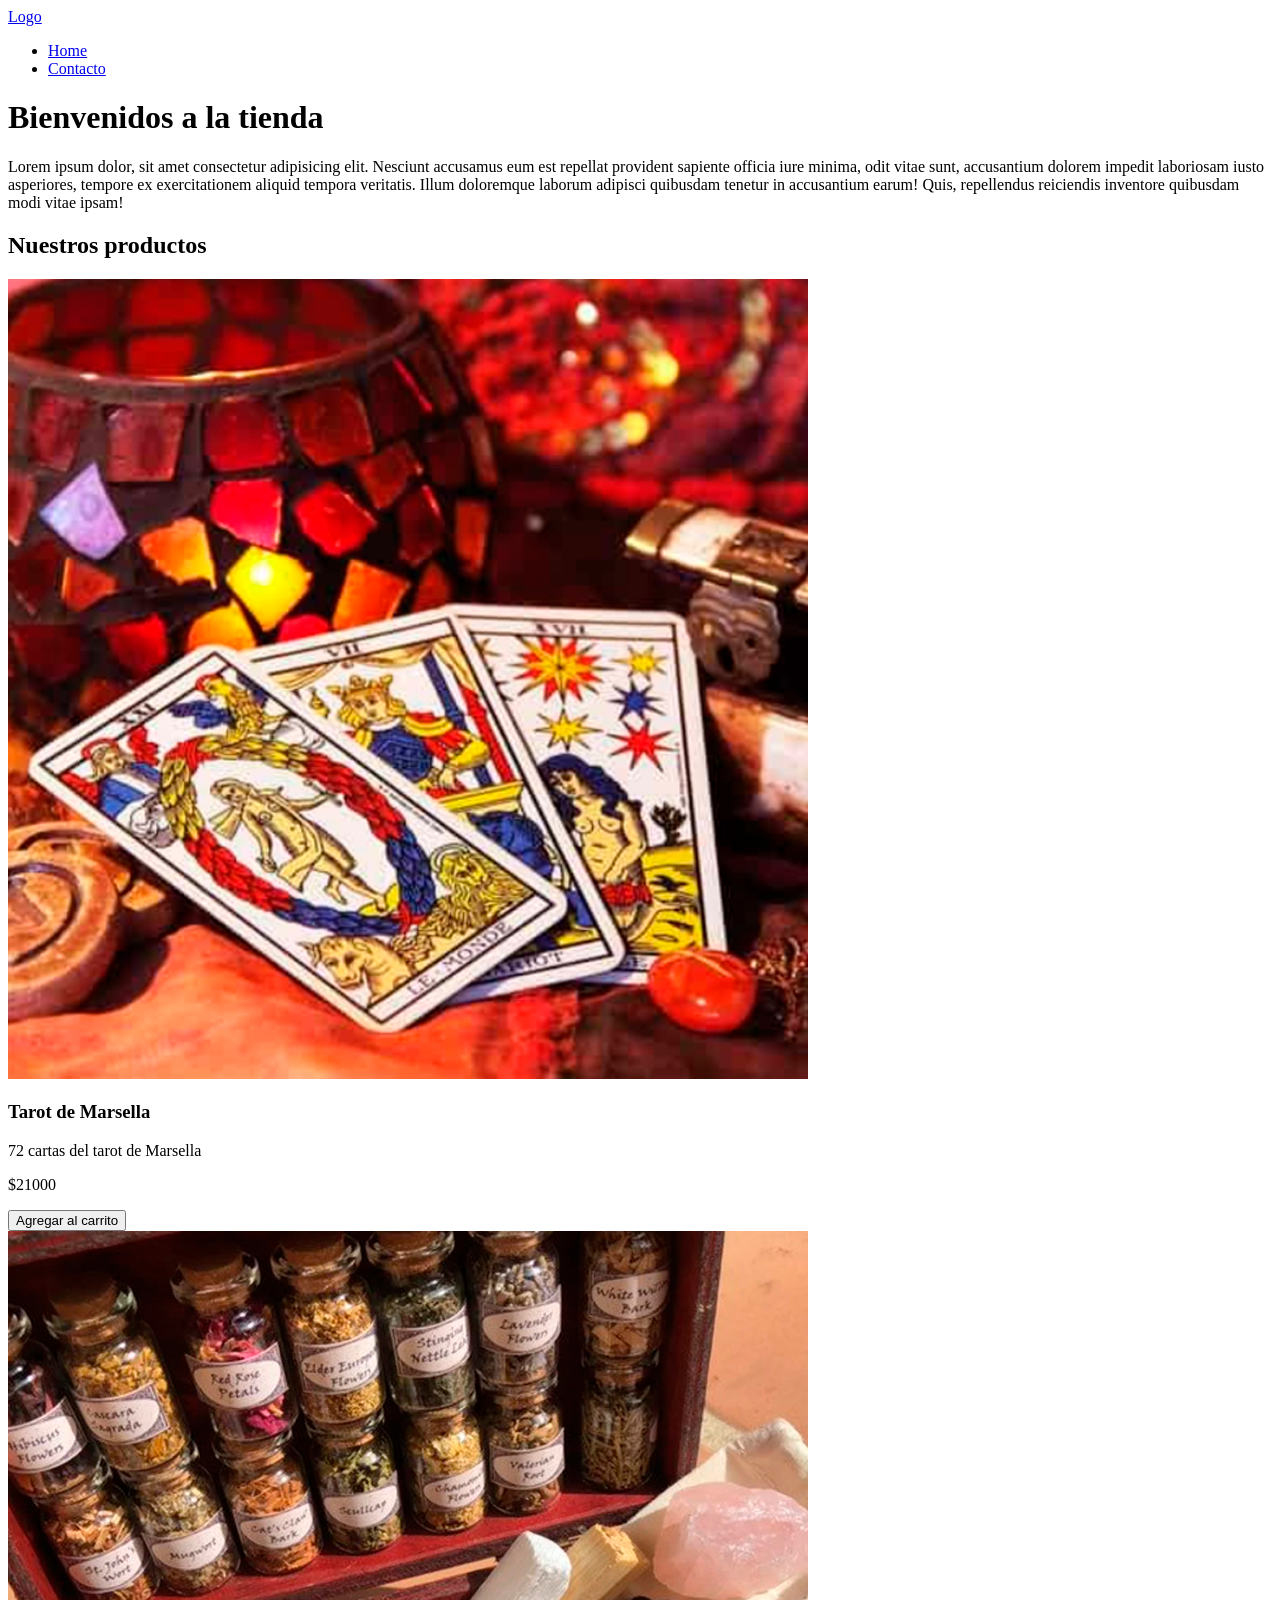
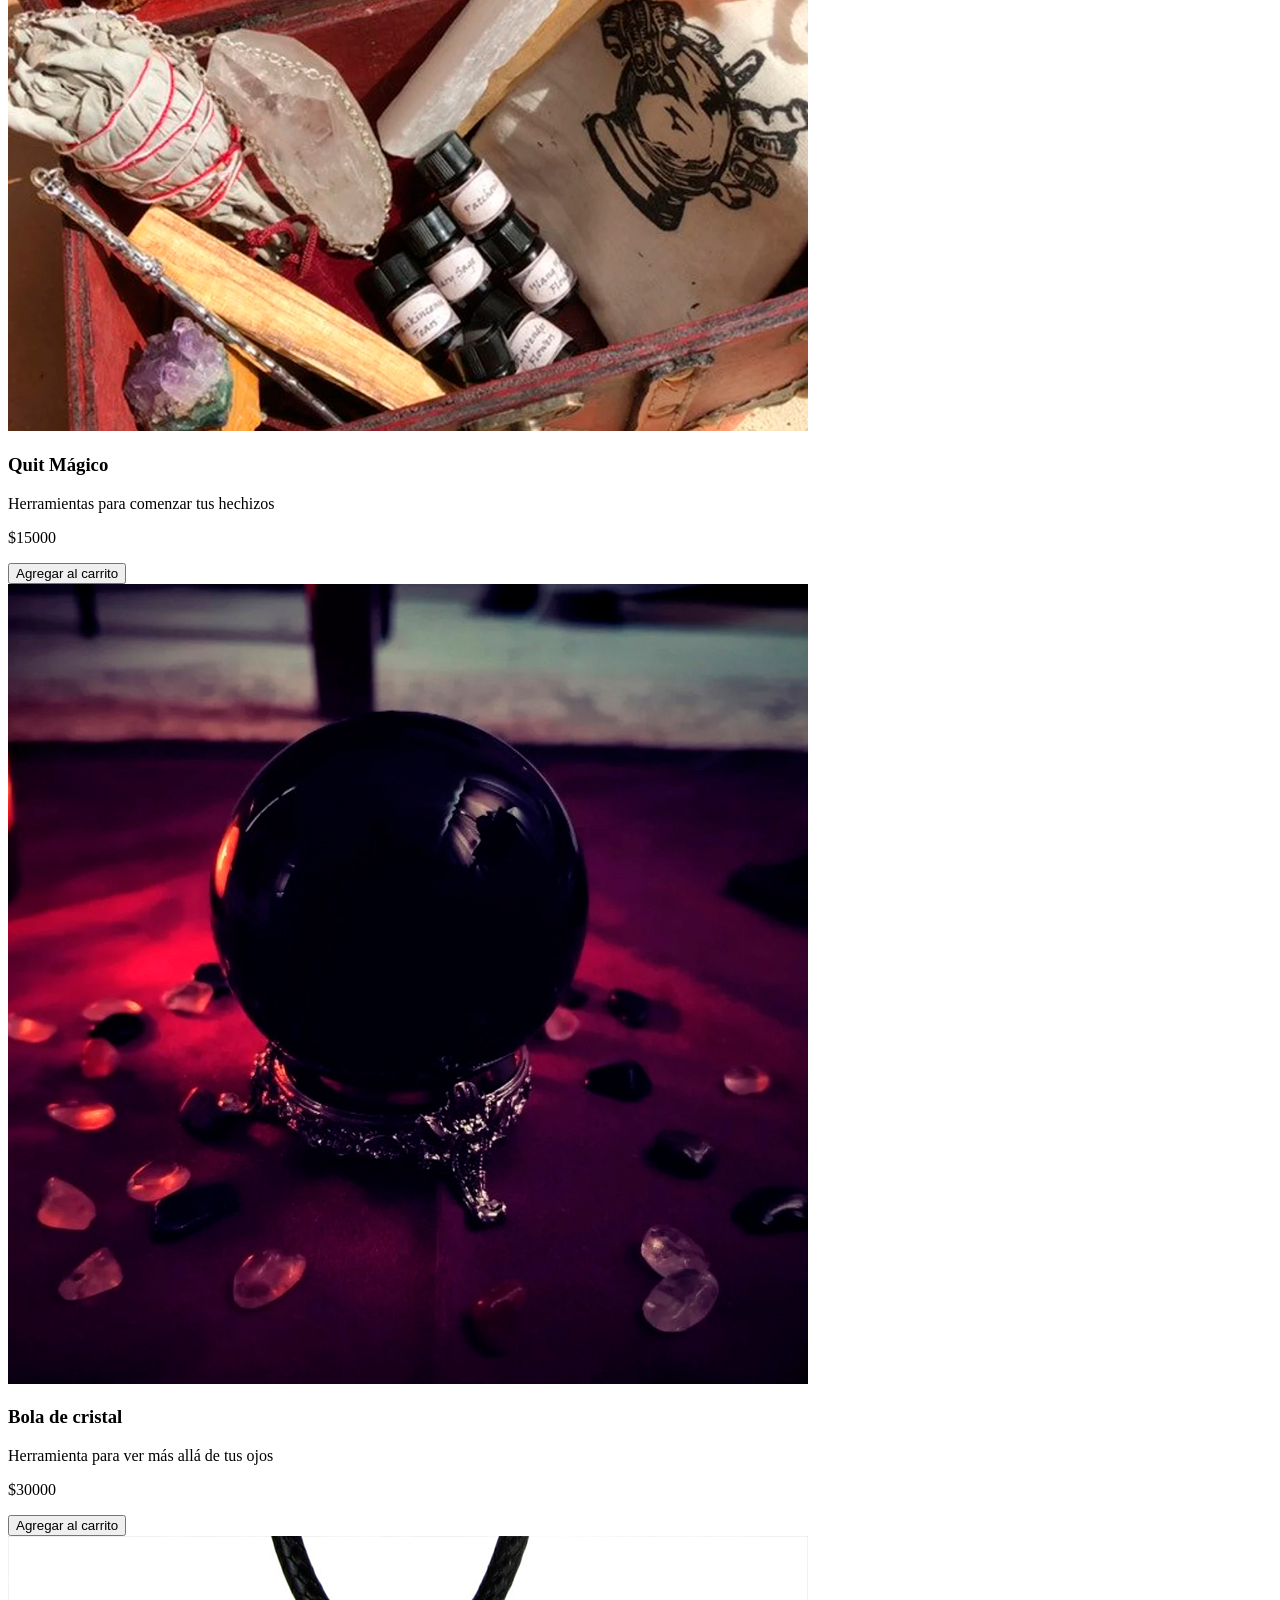
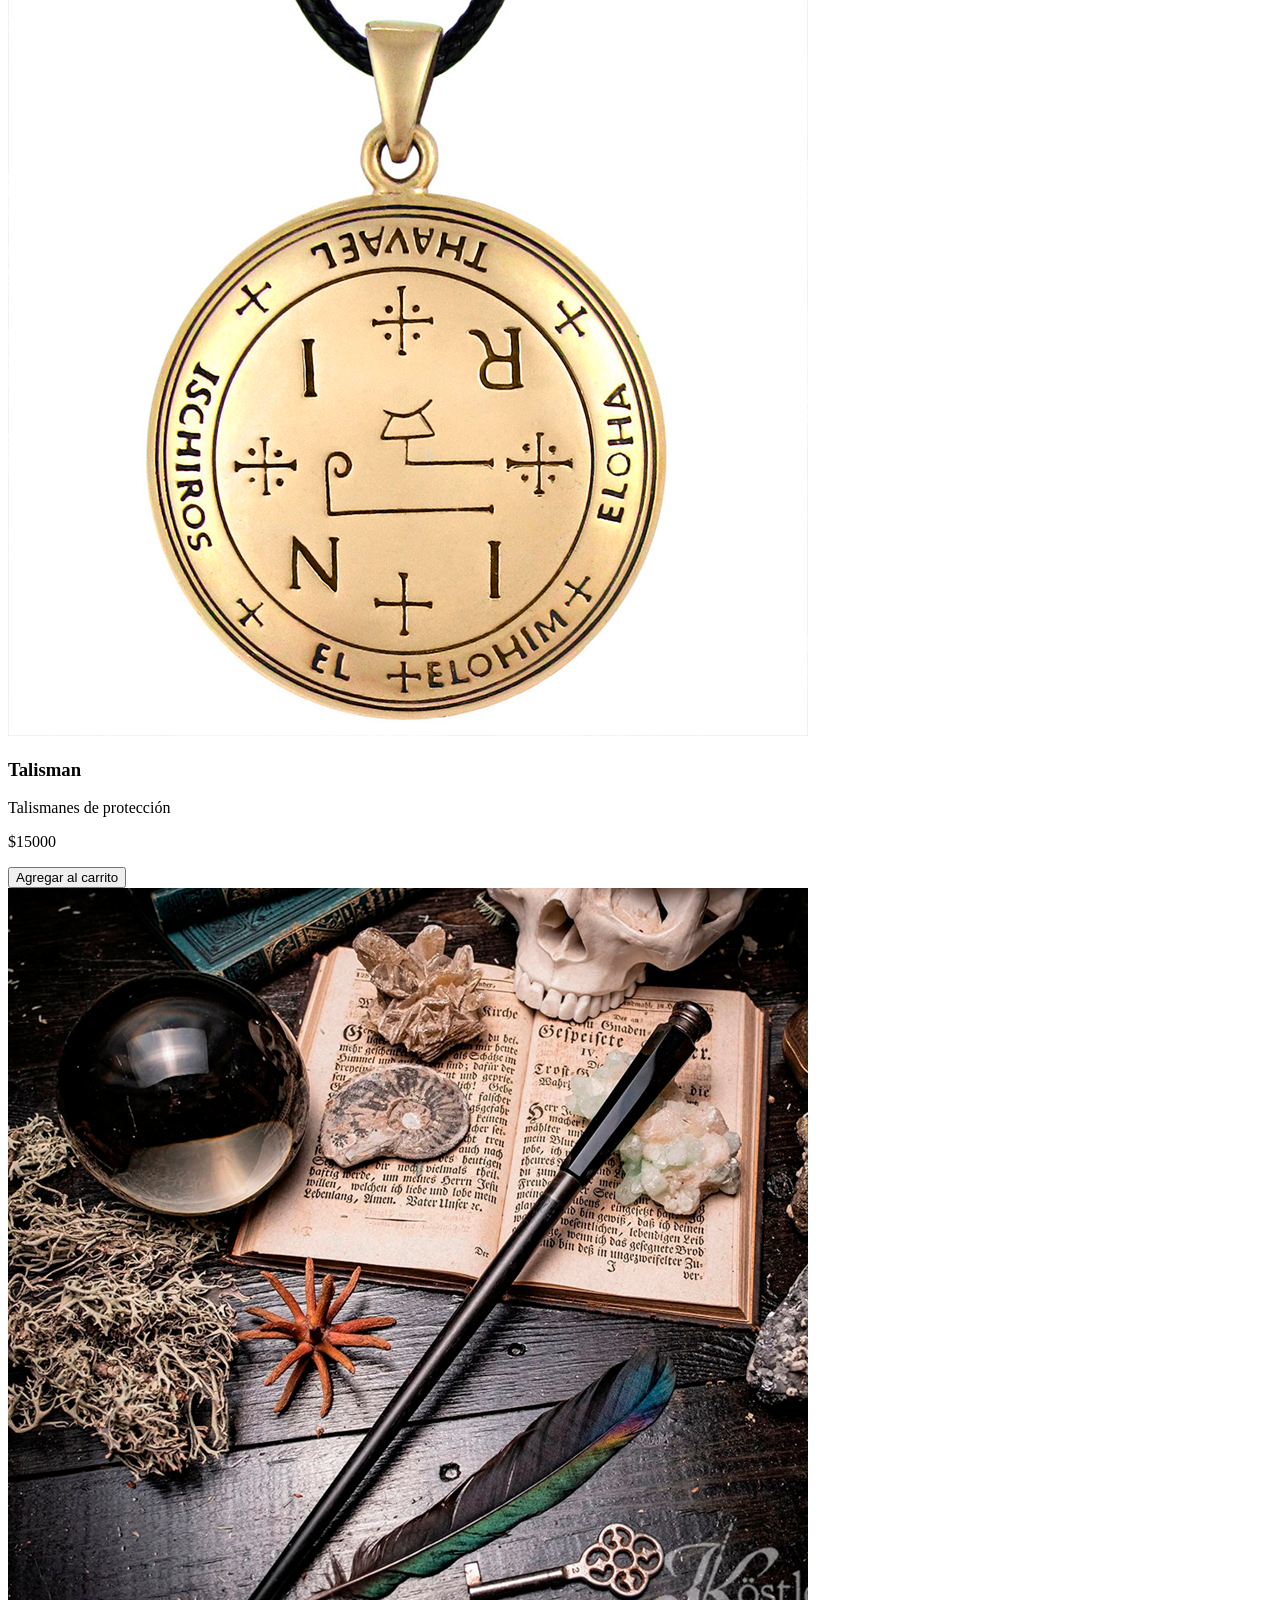
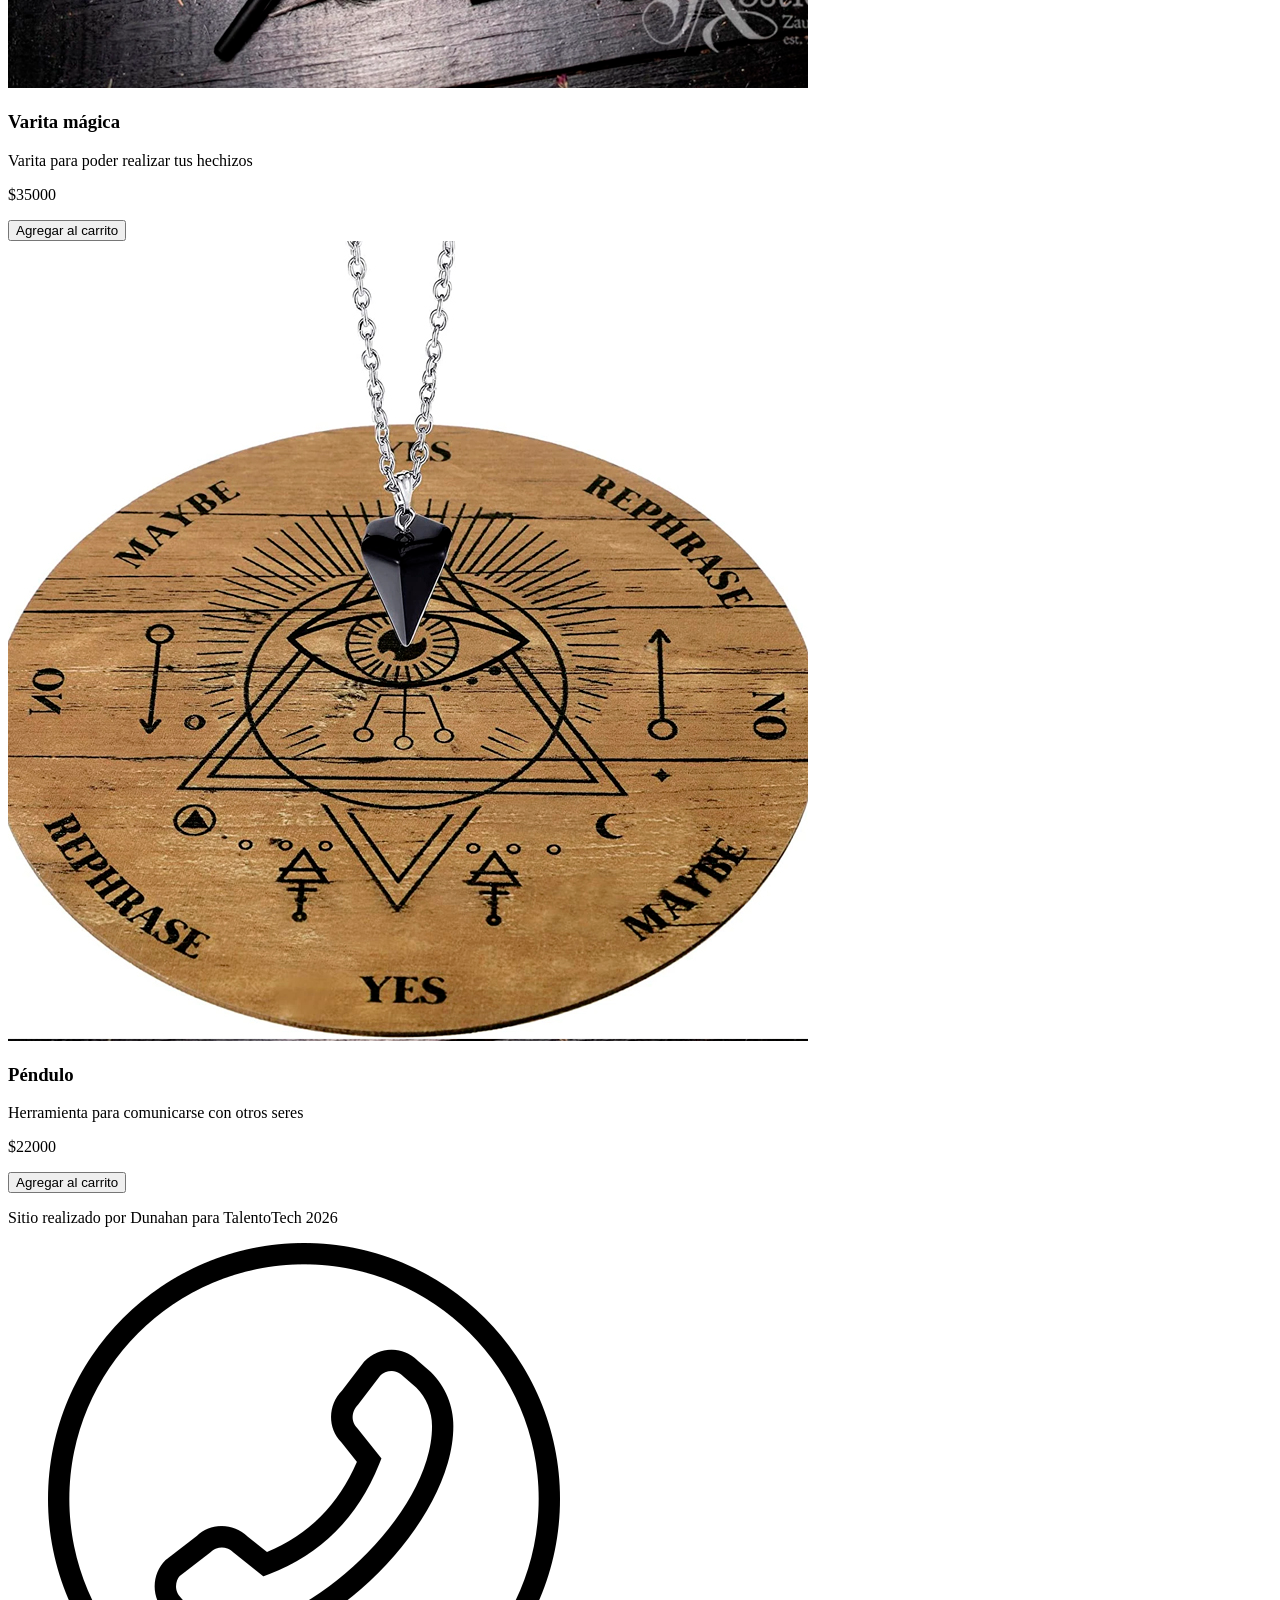
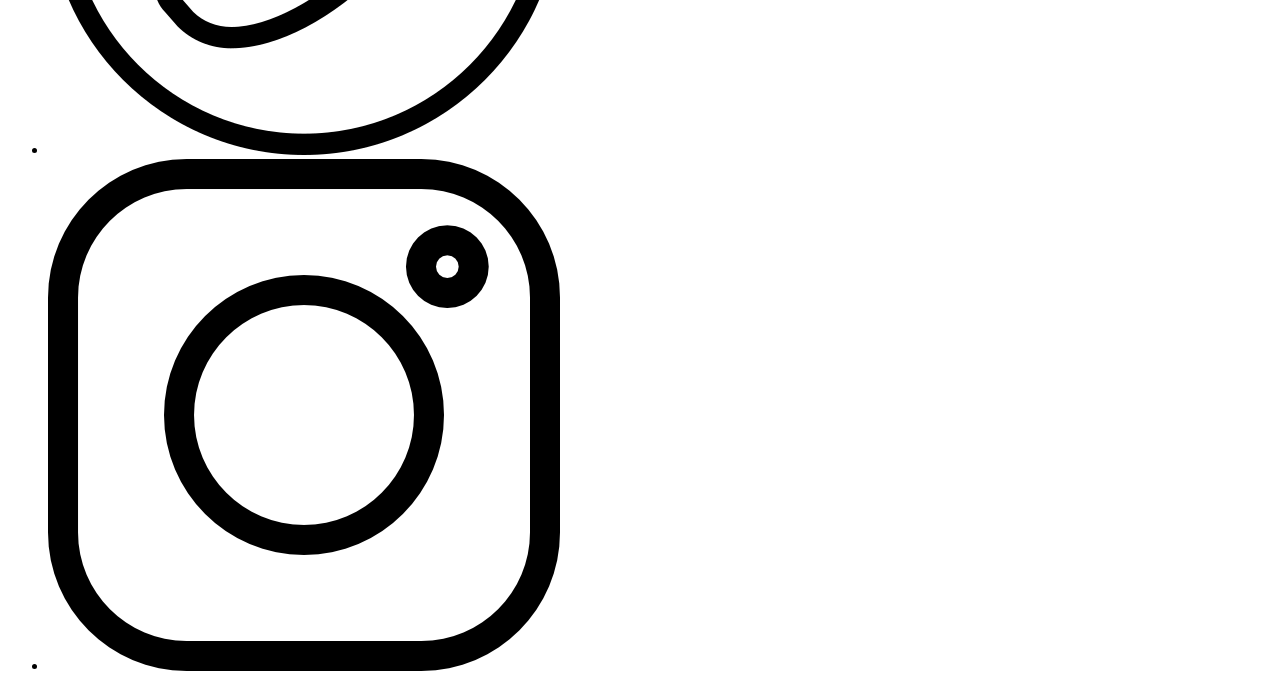
==== index.html @ ec0af652 "Initial commit" ====
<!DOCTYPE html>
<html lang="en">
<head>
    <meta charset="UTF-8">
    <link rel="preconnect" href="https://fonts.googleapis.com">
    <meta name="viewport" content="width=device-width, initial-scale=1.0">
    <link rel="preconnect" href="https://fonts.gstatic.com" crossorigin>
    <link href="https://fonts.googleapis.com/css2?family=Cinzel:wght@400..900&family=Open+Sans:ital,wght@0,300..800;1,300..800&display=swap" rel="stylesheet">
    <link rel="preconnect" href="https://fonts.googleapis.com">
    <link rel="preconnect" href="https://fonts.gstatic.com" crossorigin>
    <link href="https://fonts.googleapis.com/css2?family=Almendra:ital,wght@0,400;0,700;1,400;1,700&family=Cinzel:wght@400..900&family=Open+Sans:ital,wght@0,300..800;1,300..800&display=swap" rel="stylesheet">
    <link rel="preconnect" href="https://fonts.googleapis.com">
    <link rel="preconnect" href="https://fonts.gstatic.com" crossorigin>
    <link href="https://fonts.googleapis.com/css2?family=Almendra:ital,wght@0,400;0,700;1,400;1,700&family=Cinzel:wght@400..900&family=EB+Garamond:ital,wght@0,400..800;1,400..800&family=Open+Sans:ital,wght@0,300..800;1,300..800&display=swap" rel="stylesheet">
    <link rel="stylesheet" href=".css/styles.css">
    <title>Prelab Leonardo De Filippis</title>
</head>
<body>
    <header>
        <div class="="div-logo">
            <a href="./index.html" class="logo">Logo</a>
        </div>
 
        <nav class="header-nav">
            <ul>
                <li><a href="../index.html">Home</a></li>
                <li><a href="./pages/contacto.html">Contacto</a></li>
            </ul>

        </nav>
    </header>

    <main>
        <h1 class="titulo-home text-secondary">Bienvenidos a la tienda</h1>
        <p class="parrafo">Lorem ipsum dolor, sit amet consectetur adipisicing elit. Nesciunt accusamus eum est repellat provident sapiente officia iure minima, odit vitae sunt, accusantium dolorem impedit laboriosam iusto asperiores, tempore ex exercitationem aliquid tempora veritatis. Illum doloremque laborum adipisci quibusdam tenetur in accusantium earum! Quis, repellendus reiciendis inventore quibusdam modi vitae ipsam!</p>
        <section>
            <h2 class="titulo-productos text-secundary">Nuestros productos</h2>
            <div class="contenedor-tarjetas">
                <article class=" card text-secondary">
                    <img src="./img/1.JPG" alt=¨Cartas del tarot de Masella¨ />
                    <h3>Tarot de Marsella</h3>
                    <p>72 cartas del tarot de Marsella</p>
                    <p>$21000</p>
                    <button class="btn bg-secondary text-dark">Agregar al carrito</button>
                </article>
                 
                <article class=" card text-secondary">
                    <img src="./img/2.JPG" alt=¨Cartas del tarot de Masella¨ />
                    <h3>Quit Mágico</h3>
                    <p>Herramientas para comenzar tus hechizos</p>
                    <p>$15000</p>
                    <button class="btn bg-secondary text-dark">Agregar al carrito</button>
                </article>
                
                <article class=" card text-secondary">
                    <img src="./img/3.JPG" alt=¨Cartas del tarot de Masella¨ />
                    <h3>Bola de cristal</h3>
                    <p>Herramienta para ver más allá de tus ojos</p>
                    <p>$30000</p>
                    <button class="btn bg-secondary text-dark">Agregar al carrito</button>
                </article>

                 <article class=" card text-secondary">
                    <img src="./img/4.JPG" alt=¨Cartas del tarot de Masella¨ />
                    <h3>Talisman</h3>
                    <p>Talismanes de protección</p>
                    <p>$15000</p>
                    <button class="btn bg-secondary text-dark">Agregar al carrito</button>
                </article>

             <article class=" card text-secondary">
                    <img src="./img/5.JPG" alt=¨Cartas del tarot de Masella¨ />
                    <h3>Varita mágica</h3>
                    <p>Varita para poder realizar tus hechizos</p>
                    <p>$35000</p>
                    <button class="btn bg-secondary text-dark">Agregar al carrito</button>
                </article>

                 <article class=" card text-secondary">
                    <img src="./img/6.JPG" alt=¨Cartas del tarot de Masella¨ />
                    <h3>Péndulo</h3>
                    <p>Herramienta para comunicarse con otros seres</p>
                    <p>$22000</p>
                    <button class="btn bg-secondary text-dark">Agregar al carrito</button>
                </article>

        
     
            </div>    

        </section>
    </main> 

    <footer>
        <p>Sitio realizado por Dunahan para TalentoTech 2026</p>
        <nav>
            <ul class="footer-list">
                <li><img src="./img/ws.png" alt="logo-whatsapp"/></li>
                <li><img src="./img/instagram.png" alt="logo-instagram"/></li>
            </ul>
        </nav>
    </footer>   
</body>
</html>
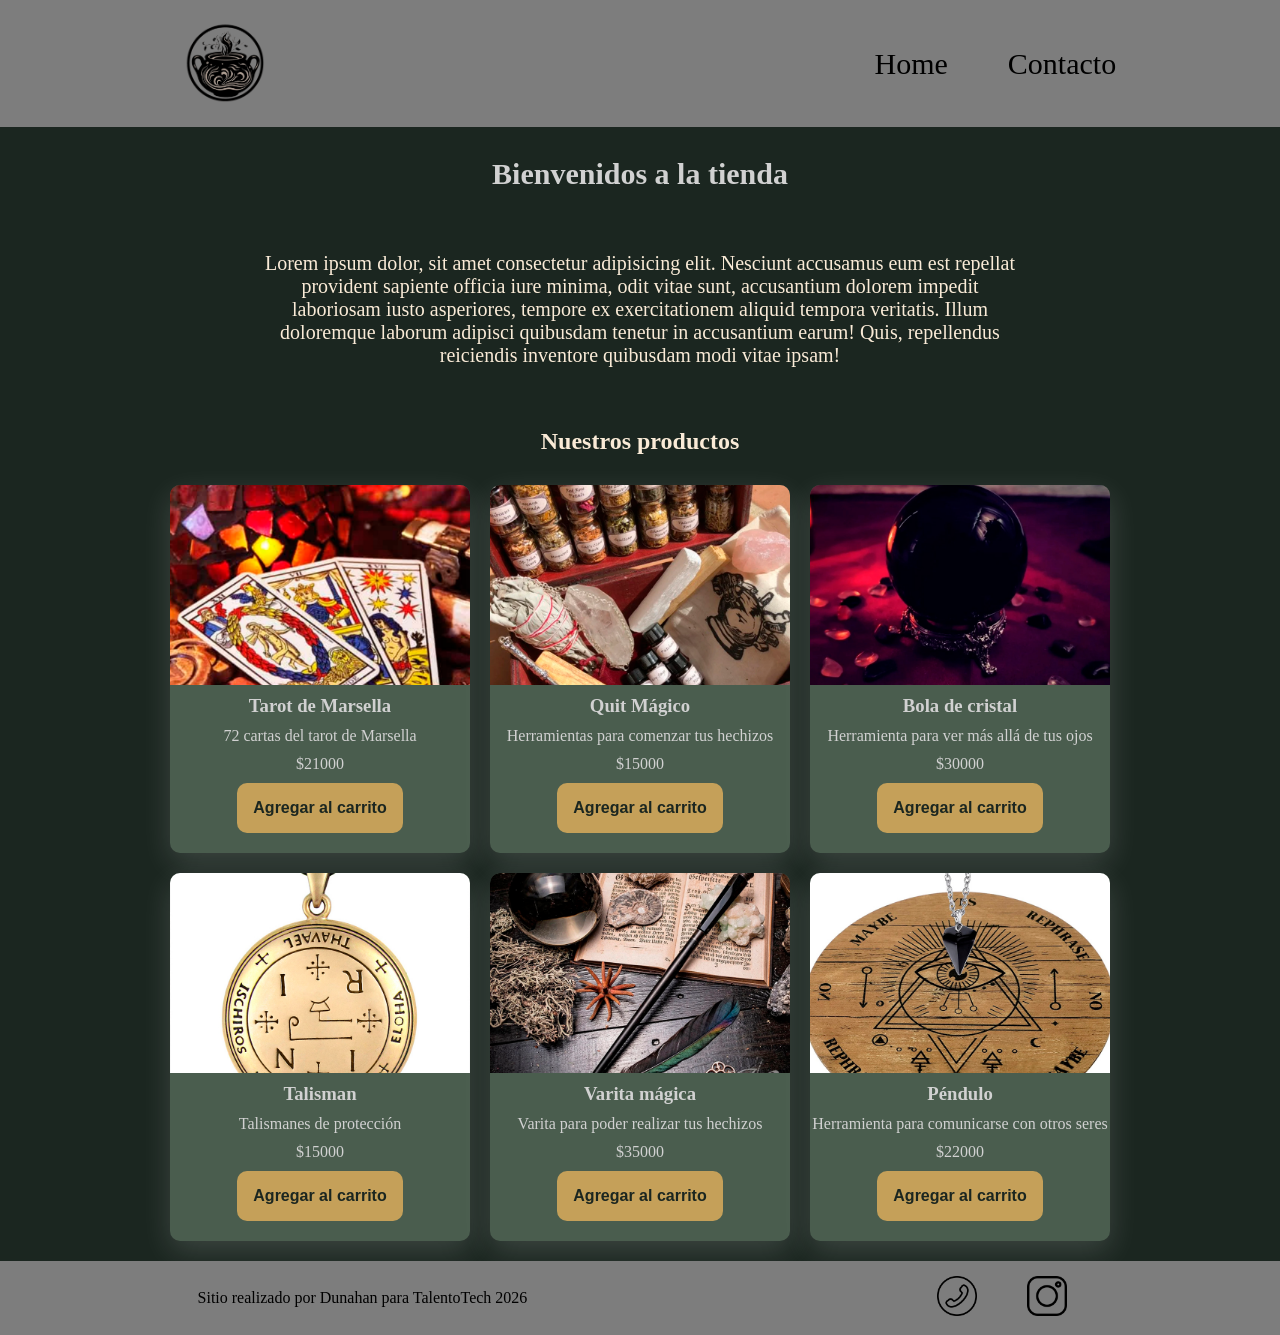
==== commit 99e7559e: "Actualización sitio" ====
--- a/index.html
+++ b/index.html
@@ -12,13 +12,13 @@
     <link rel="preconnect" href="https://fonts.googleapis.com">
     <link rel="preconnect" href="https://fonts.gstatic.com" crossorigin>
     <link href="https://fonts.googleapis.com/css2?family=Almendra:ital,wght@0,400;0,700;1,400;1,700&family=Cinzel:wght@400..900&family=EB+Garamond:ital,wght@0,400..800;1,400..800&family=Open+Sans:ital,wght@0,300..800;1,300..800&display=swap" rel="stylesheet">
-    <link rel="stylesheet" href=".css/styles.css">
+    <link rel="stylesheet" href="./css/styles.css">
     <title>Prelab Leonardo De Filippis</title>
 </head>
 <body>
     <header>
-        <div class="="div-logo">
-            <a href="./index.html" class="logo">Logo</a>
+        <div class="div-logo">
+            <img src="./img/logo.PNG" href="./index.html" class="logo">
         </div>
  
         <nav class="header-nav">
--- a/css/styles.css
+++ b/css/styles.css
@@ -0,0 +1,206 @@
+*{
+    margin: 0;
+    padding: 0;
+    box-sizing: border-box;
+}
+
+html {
+    font-size: 62.5%;
+}
+
+body{
+    font-family: EB Garamond;
+    font-size: 1.6rem;
+    background: #1B2620;
+    color: antiquewhite;
+    display: flex;
+    flex-direction: column;
+    height: 100vh;
+}
+
+main {
+    width: 80%;
+    margin: auto;
+    padding-bottom: 2rem;
+    flex: 1;
+    
+    display: flex;
+    flex-direction: column;
+    align-items: center;
+}
+
+h1{
+    font-size: 3rem;
+    font-weight: 800px;
+    line-height: 1.15;
+    margin: 3rem 0;
+}
+h2{
+    color: antiquewhite;
+    font-size: 2.4rem;
+    font-weight: 700;
+    line-height: 1.2;
+    text-align: center;
+    margin: 3rem 0;
+}
+
+.btn {
+    border:none;
+    font-size: 1.6rem;
+    font-weight: bold;
+    padding: 1.6rem;
+    border-radius: 1rem;
+}
+
+header, footer{
+    background-color: #7D7D7D ;
+    color: black;
+    width: 100%;
+    display: flex;
+    justify-content: space-around;
+    align-items: center;
+
+}
+
+.div-logo {
+    margin-left: 2rem;
+    font-weight: bold;
+}
+
+.logo, .header-nav ul li a{
+    text-decoration: none;
+    font-size: 3rem;
+    color: inherit;
+    display: inline-block;
+    padding: 2rem;
+}
+
+.logo{
+   width: 30%;
+}
+
+.header-nav{
+    margin-right: 2rem;
+    font-family: Cinzel;
+}
+
+.header-nav ul,
+footer .footer-list {
+    list-style: none;
+
+    display: flex;
+    gap: 2rem;
+}
+
+.footer-list img {
+    width: 5rem;
+    padding: 0.5rem;
+}
+
+.footer-list li{
+padding: 1rem;
+}
+
+/*--------------COLORES----------------*/
+
+.bg-primary {
+    background-color: blue;
+}
+.bg-secondary {
+    background-color: #C5A059;
+}
+.text-light {
+    color: #7D7D7D;
+}
+.text-dark{
+    color: #1B2620;
+}
+.text-secondary{
+    color:#D1D1D1;
+}
+
+
+/*--------------HOME----------------*/
+
+.parrafo{
+    width: 80%;
+    text-align: center;
+    font-size: 2rem;
+    padding: 3rem;
+}
+
+.contenedor-tarjetas{
+    margin-top:2rem;
+    display: flex;
+    justify-content: center;
+    flex-wrap: wrap;
+    gap:2rem;
+}
+.card {
+    background-color: #4A5D4E;
+    width: 30rem;
+    border-radius: 1rem;
+    overflow: hidden;
+    display: flex;
+    flex-direction: column;
+    align-items: center;
+    gap: 1rem;
+    padding-bottom: 2rem;
+    box-shadow: 0 10px 30px rgba(255, 255, 255, 0.15);
+
+}
+.card img{
+    width: 100%;
+    height: 20rem;
+    object-fit: cover;
+}
+
+
+/*--------------Contactos----------------*/
+
+.titulo-contacto{
+    margin: 2rem 0;
+}
+
+.form-contacto{
+    background-color: #7D7D7D;
+    color: #1B2620;
+    width: 100%;
+    max-width: 50rem;
+    font-size: 2rem;
+    padding: 3rem;
+    border-radius: 1rem;
+
+    box-shadow: 0 10px 30px rgba(255, 255, 255, 0.15);
+
+}
+
+.grupo-input{
+    display: flex;
+    flex-direction: column;
+    gap: 0.8rem;
+    margin-bottom: 2rem;
+
+}
+
+.grupo-input input,
+.grupo-input textarea{
+    border: none;
+    background-color: transparent;
+    border-bottom: solid 2px #C5A059;
+    margin-bottom: 3rem;
+}
+
+/*--------------MEDIA QUERIES----------------*/
+
+@media (max-width:600px){
+
+    header,
+    footer {
+        flex-direction: column;
+    }
+}
+.header-nav,
+div logo{
+    margin: 0;
+}
